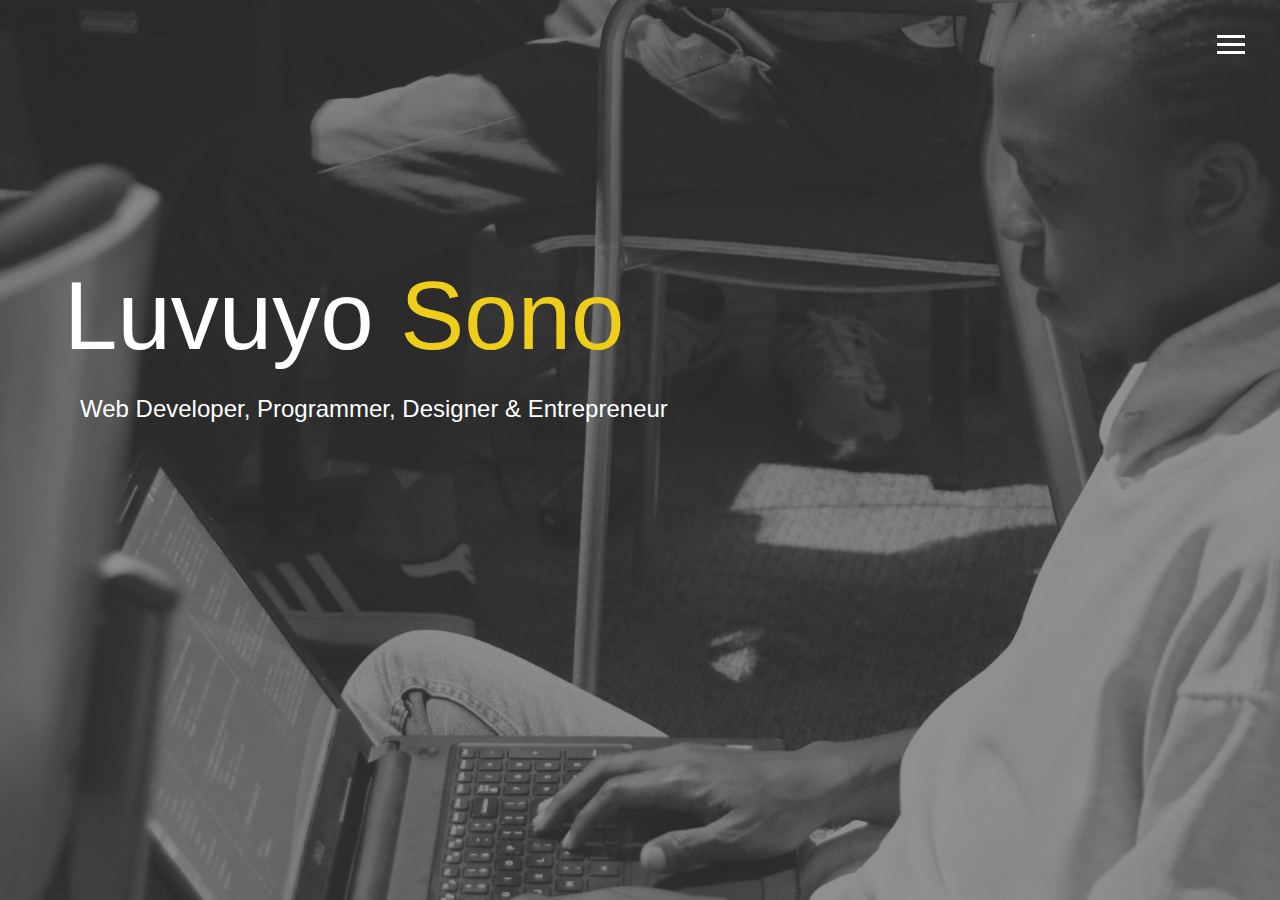
==== index.html @ d3d8f3ac "updated portfolio" ====
<!DOCTYPE html>
<html lang="en">

<head>
  <meta charset="UTF-8">
  <meta name="viewport" content="width=device-width, initial-scale=1.0">
  <meta http-equiv="X-UA-Compatible" content="ie=edge">
  <link rel="stylesheet" href="https://use.fontawesome.com/releases/v5.2.0/css/all.css" integrity="sha384-hWVjflwFxL6sNzntih27bfxkr27PmbbK/iSvJ+a4+0owXq79v+lsFkW54bOGbiDQ"
    crossorigin="anonymous">

  <link rel="stylesheet" href="css/main.css">
  <title>Welcome To My Portfolio</title>
</head>

<body id="bg-img">
  <header>
    <div class="menu-btn">
      <div class="btn-line"></div>
      <div class="btn-line"></div>
      <div class="btn-line"></div>
    </div>

    <nav class="menu">
      <div class="menu-branding">
        <div class="portrait"></div>
      </div>
      <ul class="menu-nav">
        <li class="nav-item current">
          <a href="index.html" class="nav-link">
            Home
          </a>
        </li>
        <li class="nav-item">
          <a href="about.html" class="nav-link">
            About Me
          </a>
        </li>
        <li class="nav-item">
          <a href="work.html" class="nav-link">
            My Work
          </a>
        </li>
        <li class="nav-item">
          <a href="contact.html" class="nav-link">
            How To Reach Me
          </a>
        </li>
      </ul>
    </nav>
  </header>

  <main id="home">
    <h1 class="lg-heading">
      Luvuyo
      <span class="text-secondary">Sono</span>
    </h1>
    <h2 class="sm-heading">
      Web Developer, Programmer, Designer & Entrepreneur
    </h2>
    <div class="icons">
      <a href="#!">
        <i class="fab fa-twitter fa-2x"></i>
      </a>
      <a href="#!">
        <i class="fab fa-facebook fa-2x"></i>
      </a>
      <a href="#!">
        <i class="fab fa-linkedin fa-2x"></i>
      </a>
      <a href="#!">
        <i class="fab fa-github fa-2x"></i>
      </a>
    </div>
  </main>

  <script src="js/main.js"></script>
</body>

</html>
---- css/main.css ----
.menu-btn {
  position: absolute;
  z-index: 3;
  right: 35px;
  top: 35px;
  cursor: pointer;
  transition: all 0.5s ease-out; }
  .menu-btn .btn-line {
    width: 28px;
    height: 3px;
    margin: 0 0 5px 0;
    background: #fff;
    transition: all 0.5s ease-out; }
  .menu-btn.close {
    transform: rotate(180deg); }
    .menu-btn.close .btn-line:nth-child(1) {
      transform: rotate(45deg) translate(5px, 5px); }
    .menu-btn.close .btn-line:nth-child(2) {
      opacity: 0; }
    .menu-btn.close .btn-line:nth-child(3) {
      transform: rotate(-45deg) translate(7px, -6px); }

.menu {
  position: fixed;
  top: 0;
  width: 100%;
  opacity: 0.9;
  visibility: hidden; }
  .menu.show {
    visibility: visible; }
  .menu-branding, .menu-nav {
    display: flex;
    flex-flow: column wrap;
    align-items: center;
    justify-content: center;
    float: left;
    width: 50%;
    height: 100vh;
    overflow: hidden; }
  .menu-nav {
    margin: 0;
    padding: 0;
    background: #373737;
    list-style: none;
    transform: translate3d(0, -100%, 0);
    transition: all 0.5s ease-out; }
    .menu-nav.show {
      transform: translate3d(0, 0, 0); }
  .menu-branding {
    background: #444;
    transform: translate3d(0, 100%, 0);
    transition: all 0.5s ease-out; }
    .menu-branding.show {
      transform: translate3d(0, 0, 0); }
    .menu-branding .portrait {
      width: 250px;
      height: 250px;
      background: url("../img/profile-pic2.jpg");
      border-radius: 50%;
      border: solid 3px #eece1a; }
  .menu .nav-item {
    transform: translate3d(600px, 0, 0);
    transition: all 0.5s ease-out; }
    .menu .nav-item.show {
      transform: translate3d(0, 0, 0); }
    .menu .nav-item.current > a {
      color: #eece1a; }
  .menu .nav-link {
    display: inline-block;
    position: relative;
    font-size: 30px;
    text-transform: uppercase;
    padding: 1rem 0;
    font-weight: 300;
    color: #fff;
    text-decoration: none;
    transition: all 0.5s ease-out; }
    .menu .nav-link:hover {
      color: #eece1a; }

.nav-item:nth-child(1) {
  transition-delay: 0.1s; }

.nav-item:nth-child(2) {
  transition-delay: 0.2s; }

.nav-item:nth-child(3) {
  transition-delay: 0.3s; }

.nav-item:nth-child(4) {
  transition-delay: 0.4s; }

* {
  box-sizing: border-box; }

body {
  background: #444;
  color: #fff;
  height: 100%;
  margin: 0;
  font-family: 'Segoe UI', Tahoma, Geneva, Verdana, sans-serif;
  line-height: 1.5; }
  body#bg-img {
    background: url(../img/background2.jpg);
    background-attachment: fixed;
    background-size: cover; }
    body#bg-img:after {
      content: '';
      position: absolute;
      top: 0;
      right: 0;
      width: 100%;
      height: 100%;
      z-index: -1;
      background: rgba(68, 68, 68, 0.6); }

h1,
h2,
h3 {
  margin: 0;
  font-weight: 400; }
  h1.lg-heading,
  h2.lg-heading,
  h3.lg-heading {
    font-size: 6rem; }
  h1.sm-heading,
  h2.sm-heading,
  h3.sm-heading {
    margin-bottom: 2rem;
    padding: 0.2rem 1rem; }

a {
  color: #fff;
  text-decoration: none; }

header {
  position: fixed;
  z-index: 2;
  width: 100%; }

.text-secondary {
  color: #eece1a; }

main {
  padding: 4rem;
  min-height: calc(100vh - 60px); }
  main .icons {
    margin-top: 1rem; }
    main .icons a {
      padding: 0.4rem; }
      main .icons a:hover {
        color: #eece1a;
        transition: all 0.5s ease-out; }
  main#home {
    overflow: hidden; }
    main#home h1 {
      margin-top: 20vh; }

.about-info {
  display: grid;
  grid-gap: 30px;
  grid-template-areas: 'bioimage bio bio' 'job1 job2 job3';
  grid-template-columns: repeat(3, 1fr); }
  .about-info .bio-image {
    grid-area: bioimage;
    margin: auto;
    border-radius: 50%;
    border: #eece1a 3px solid; }
  .about-info .bio {
    grid-area: bio;
    font-size: 1.5rem; }
  .about-info .job-1 {
    grid-area: job1; }
  .about-info .job-2 {
    grid-area: job2; }
  .about-info .job-3 {
    grid-area: job3; }
  .about-info .job {
    background: #515151;
    padding: 0.5rem;
    border-bottom: #eece1a 5px solid; }

.projects {
  display: grid;
  grid-gap: 0.7rem;
  grid-template-columns: repeat(3, 1fr); }
  .projects img {
    width: 100%;
    border: 3px #fff solid; }
    .projects img:hover {
      opacity: 0.5;
      border-color: #eece1a;
      transition: all 0.5s ease-out; }

.boxes {
  display: flex;
  flex-wrap: wrap;
  justify-content: space-evenly;
  align-items: center;
  margin-top: 1rem; }
  .boxes div {
    font-size: 2rem;
    border: 3px #fff solid;
    padding: 1.5rem 2.5rem;
    margin-bottom: 3rem;
    transition: all 0.5s ease-out; }
    .boxes div:hover {
      padding: 0.5rem 1.5rem;
      background: #eece1a;
      color: #000; }
      .boxes div:hover span {
        color: #000; }

.btn, .btn-dark, .btn-light {
  display: block;
  padding: 0.5rem 1rem;
  border: 0;
  margin-bottom: 0.3rem; }
  .btn:hover, .btn-dark:hover, .btn-light:hover {
    background: #eece1a;
    color: #000; }

.btn-dark {
  background: black;
  color: #fff; }

.btn-light {
  background: #c4c4c4;
  color: #333; }

#main-footer {
  text-align: center;
  padding: 1rem;
  background: #2b2b2b;
  color: #fff;
  height: 60px; }

@media screen and (min-width: 1171px) {
  .projects {
    grid-template-columns: repeat(4, 1fr); } }

@media screen and (min-width: 769px) and (max-width: 1170px) {
  .projects {
    grid-template-columns: repeat(3, 1fr); } }

@media screen and (max-width: 768px) {
  main {
    align-items: center;
    text-align: center; }
    main .lg-heading {
      line-height: 1;
      margin-bottom: 1rem; }
  ul.menu-nav,
  div.menu-branding {
    float: none;
    width: 100%;
    min-height: 0; }
    ul.menu-nav.show,
    div.menu-branding.show {
      transform: translate3d(0, 0, 0); }
  .menu-nav {
    height: 75vh;
    transform: translate3d(-100%, 0, 0);
    font-size: 24px; }
  .menu-branding {
    height: 25vh;
    transform: translate3d(100%, 0, 0); }
    .menu-branding .portrait {
      background: url("../img/profile-pic.jpg");
      background-size: cover;
      width: 150px;
      height: 150px; }
  .about-info {
    grid-template-areas: 'bioimage' 'bio' 'job1' 'job2' 'job3';
    grid-template-columns: 1fr; }
  .projects {
    grid-template-columns: repeat(2, 1fr); } }

@media screen and (max-width: 500px) {
  main#home h1 {
    margin-top: 10vh; }
  .projects {
    grid-template-columns: 1fr; } 
  .bio-image {
    max-width: 80%;
  }
  }
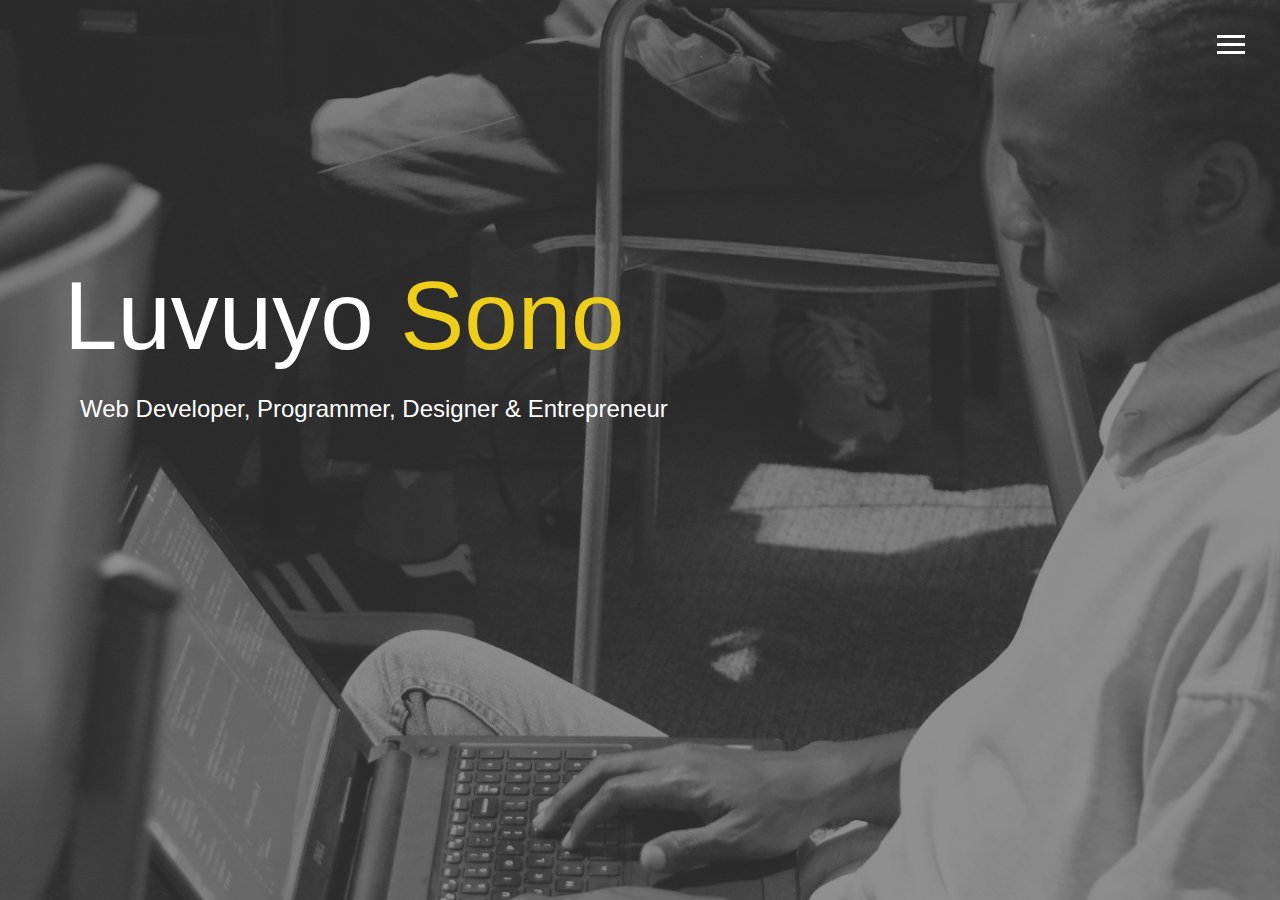
==== commit 7b746a12: "Portfolio revamp" ====
--- a/index.html
+++ b/index.html
@@ -58,16 +58,16 @@
       Web Developer, Programmer, Designer & Entrepreneur
     </h2>
     <div class="icons">
-      <a href="#!">
+      <a href="https://twitter.com/deelowtrayne">
         <i class="fab fa-twitter fa-2x"></i>
       </a>
-      <a href="#!">
+      <a href="https://facebook.com/luvuyo.sono">
         <i class="fab fa-facebook fa-2x"></i>
       </a>
-      <a href="#!">
+      <a href="https://www.linkedin.com/in/luvuyo-sono-5b81aa73/">
         <i class="fab fa-linkedin fa-2x"></i>
       </a>
-      <a href="#!">
+      <a href="https://github.com/Deelowtrayne">
         <i class="fab fa-github fa-2x"></i>
       </a>
     </div>
